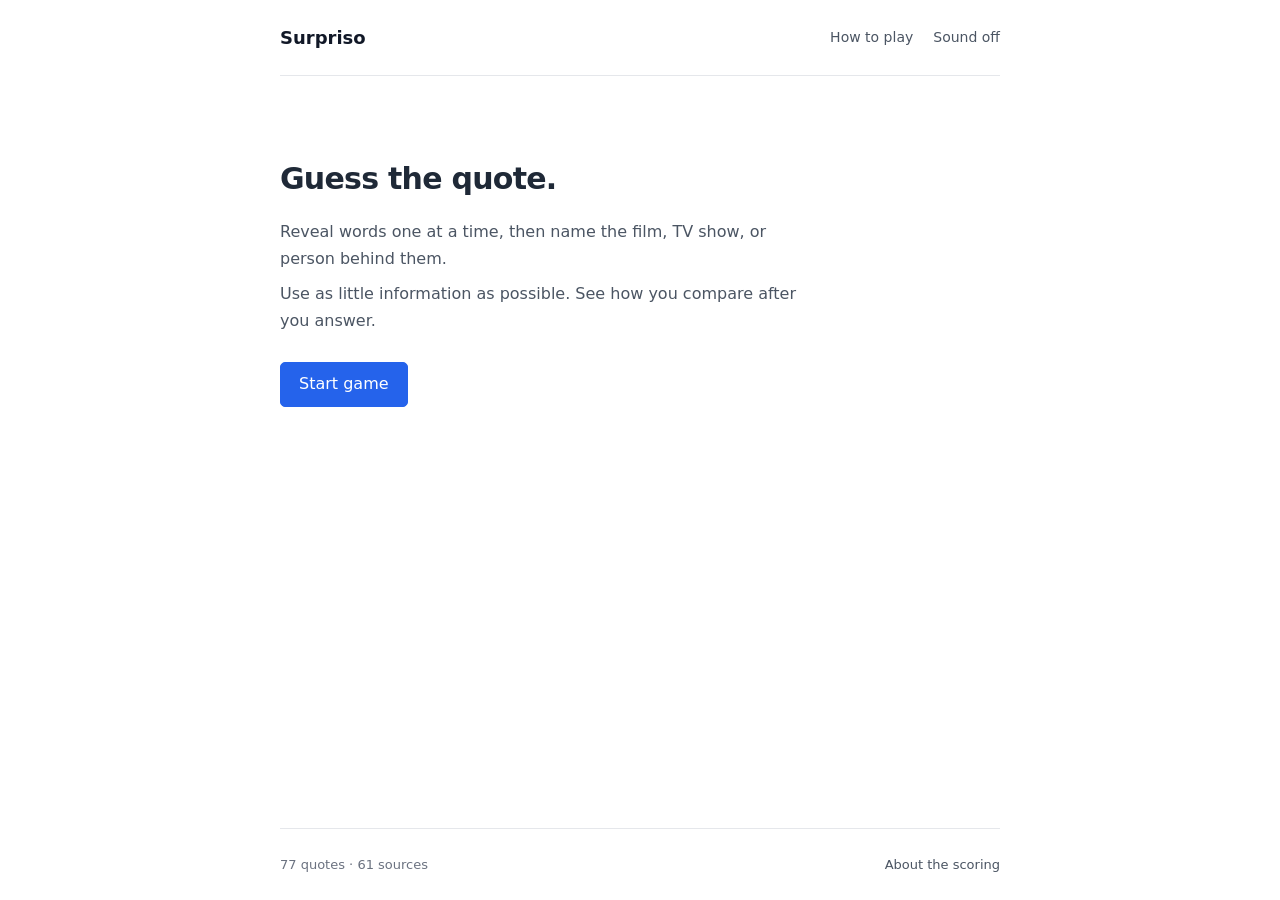
==== surpriso/index.html @ bad9308b "Publish Surpriso with independent Cloudflare scoring and results" ====
<!doctype html>
<html lang="en">
<head>
  <meta charset="UTF-8">
  <meta name="viewport" content="width=device-width, initial-scale=1">
  <meta name="theme-color" content="#ffffff">
  <meta name="description" content="Reveal words and guess the film, TV show, or person behind a famous quote.">
  <meta name="surpriso-api" content="https://surpriso-api.giditz08.workers.dev">
  <title>Surpriso — Every clue counts</title>
  <link rel="icon" type="image/svg+xml" href="data:image/svg+xml,%3Csvg xmlns='http://www.w3.org/2000/svg' viewBox='0 0 32 32'%3E%3Crect width='32' height='32' rx='6' fill='%23f3f4f6'/%3E%3Ctext x='6' y='26' font-family='Georgia,serif' font-size='30' fill='%231f2937'%3E%E2%80%9C%3C/text%3E%3C/svg%3E">
  <link rel="stylesheet" href="./style.css">
  <script type="module" src="./app.js"></script>
</head>
<body><div id="app"></div><noscript>This game needs JavaScript to reveal clues and check your answer.</noscript></body>
</html>
---- surpriso/style.css ----
:root{color-scheme:light;font-family:system-ui,-apple-system,BlinkMacSystemFont,"Segoe UI",sans-serif;font-size:16px;line-height:1.5;color:#1f2937;background:#fff;font-synthesis:none}
*{box-sizing:border-box}body{margin:0}button,input{font:inherit}button,a{touch-action:manipulation}button{cursor:pointer}button:disabled{cursor:default;opacity:.5}a{color:#2563eb}button:focus-visible,a:focus-visible,input:focus-visible{outline:3px solid #93c5fd;outline-offset:3px}h1,h2,h3,p{margin:0}h1{font-size:1.875rem;line-height:1.25;letter-spacing:-.025em}h1:focus{outline:none}h2{font-size:1.5rem;line-height:1.3}h3{font-size:1rem}button{border-radius:5px}::selection{background:#dbeafe}
.shell{max-width:768px;padding:0 24px;margin:0 auto;min-height:100svh;display:flex;flex-direction:column}.topbar{min-height:76px;display:flex;align-items:center;justify-content:space-between;gap:20px;border-bottom:1px solid #e5e7eb}.wordmark{font-size:1.125rem;font-weight:600;color:#111827;text-decoration:none;white-space:nowrap}.top-actions{display:flex;gap:20px;align-items:center}.quiet{border:0;background:none;color:#4b5563;padding:8px 0;font-size:.875rem;line-height:1.5}.quiet:hover{color:#111827;text-decoration:underline;text-underline-offset:3px}.main{flex:1;padding:40px 0 48px}.start-screen{max-width:520px;margin:44px 0}.start-screen h1{margin-bottom:20px}.intro{font-size:1rem;color:#4b5563;line-height:1.7;margin-top:8px}.start-screen .primary{margin-top:28px}.primary,.secondary{border:1px solid #d1d5db;min-height:44px;padding:10px 18px;font-size:1rem;line-height:1.4;font-weight:500;display:inline-flex;justify-content:center;align-items:center;text-decoration:none}.primary{background:#2563eb;border-color:#2563eb;color:#fff}.primary:hover:not(:disabled){background:#1d4ed8;border-color:#1d4ed8}.secondary{background:#fff;color:#374151}.secondary:hover:not(:disabled){background:#f9fafb}.footer{display:flex;justify-content:space-between;align-items:center;gap:16px;padding:18px 0;border-top:1px solid #e5e7eb;color:#6b7280;font-size:.8125rem}.footer .quiet{font-size:.8125rem}.skip{position:fixed;top:-100px;left:16px;z-index:5;padding:12px;background:#fff;color:#2563eb;border:1px solid #2563eb}.skip:focus{top:12px}
.play-top{display:flex;justify-content:space-between;align-items:center;gap:16px;margin-bottom:12px}.round-id{font-size:.875rem;color:#6b7280}.play-heading{margin-bottom:24px}.play-layout{display:flex;flex-direction:column;gap:24px}.play-layout>div{min-width:0}.quote-panel{border:1px solid #e5e7eb;border-radius:6px;background:#fafafa;padding:24px}.panel-label{display:flex;justify-content:space-between;gap:16px;flex-wrap:wrap;font-size:.8125rem;color:#6b7280;margin-bottom:24px}.quote-words{display:flex;flex-wrap:wrap;align-items:center;gap:12px 14px;min-height:96px;align-content:center;font-size:1.375rem;line-height:1.65;color:#111827}.quote-token{white-space:nowrap;display:inline-flex;align-items:center;min-height:36px}.hidden-word{display:inline-block;max-width:100%;min-width:12px;height:1.05em;border-bottom:2px solid #c4c9d1}.score-panel{padding:17px 0 0}.score-top{display:flex;align-items:baseline;justify-content:space-between;gap:20px;font-size:.875rem;color:#4b5563}.score-top strong{font-size:1.25rem;font-weight:600;color:#111827;font-variant-numeric:tabular-nums}.score-note{font-size:.8125rem;line-height:1.6;color:#6b7280;margin-top:3px}.section-label{font-size:.875rem;font-weight:500;margin-bottom:10px}.clue-options{display:grid;grid-template-columns:repeat(3,1fr);gap:10px;margin-bottom:20px}.clue-options button{border:1px solid #d1d5db;background:#fff;color:#374151;padding:11px 8px;line-height:1.5;font-size:.9375rem}.clue-options button:hover:not(:disabled){background:#f9fafb}.clue-options button[aria-pressed=true]{border-color:#2563eb;background:#eff6ff;color:#1d4ed8}.clue-options small{display:block;font-size:.8125rem;margin-top:3px;color:#6b7280}.controls{display:flex;gap:10px;flex-wrap:wrap}.controls>button{flex:1}.game-message{margin-top:12px;min-height:24px;font-size:.8125rem;line-height:1.6;color:#6b7280}.game-message:empty{display:none}.bottom-actions{display:flex;justify-content:space-between;gap:16px;margin-top:12px}.guess-box label{display:block;font-size:1rem;font-weight:500;margin-bottom:10px}.guess-box input{display:block;width:100%;padding:11px 13px;border:1px solid #9ca3af;border-radius:5px;color:#111827;background:#fff;font-size:1rem;line-height:1.5}.guess-box input::placeholder{color:#6b7280}.guess-box .primary{margin-top:18px}.form-hint{font-size:.875rem;color:#6b7280;margin-top:10px;line-height:1.6}.result-heading{margin-bottom:12px}.result-lead{font-size:1rem;color:#4b5563;margin-bottom:24px}.full-quote{margin:0;color:#111827;font-size:1.25rem;line-height:1.8}.credit{border-top:1px solid #e5e7eb;margin-top:24px;padding-top:20px}.credit strong{font-size:1rem;font-weight:600}.credit p{font-size:.875rem;line-height:1.6;color:#6b7280;margin-top:6px}.reference{display:inline-block;font-size:.875rem;margin-top:12px;text-underline-offset:3px}.result-stats{display:flex;gap:36px;border-top:1px solid #e5e7eb;padding-top:16px;margin-top:18px;flex-wrap:wrap}.result-stats span{display:block;font-size:.8125rem;color:#6b7280;margin-bottom:4px}.result-stats strong{font-weight:600}.result>.primary{margin-top:28px}
.dialog{background:#fff;color:#1f2937;border:1px solid #d1d5db;border-radius:8px;box-shadow:0 16px 48px #0002;width:min(560px,calc(100vw - 32px));padding:30px;max-height:85svh;overflow:auto}.dialog::backdrop{background:#11182766}.dialog h2{margin:4px 25px 22px 0}.dialog h3{margin:22px 0 8px}.dialog p{font-size:1rem;color:#4b5563;line-height:1.7}.dialog-close{position:absolute;right:12px;top:10px;font-size:26px;background:none;border:0;color:#6b7280;width:36px;height:36px}.dialog>.primary{margin-top:24px}.dialog-actions{display:flex;justify-content:flex-end;align-items:center;gap:20px;margin-top:24px}.sr-only{position:absolute;width:1px;height:1px;padding:0;margin:-1px;overflow:hidden;clip:rect(0,0,0,0);white-space:nowrap;border:0}
@media(max-width:480px){.shell{padding:0 18px}.topbar{min-height:76px;gap:12px;flex-wrap:wrap;padding:15px 0}.wordmark{font-size:1rem}.top-actions{gap:14px}.top-actions .quiet{font-size:.8125rem}.main{padding:28px 0 36px}.start-screen{margin:28px 0}.quote-panel{padding:20px 16px}.panel-label{gap:8px;font-size:.8125rem}.quote-words{font-size:1.25rem;gap:10px 12px}.clue-options{gap:8px}.clue-options small{font-size:.75rem}.controls{flex-direction:column}.footer{flex-wrap:wrap;gap:4px}.dialog{padding:24px}.dialog-actions{gap:16px}h1{font-size:1.625rem}}
.model-note{font-size:.875rem;color:#6b7280;line-height:1.6;margin-top:18px;max-width:520px}.model-feedback{display:flex;justify-content:space-between;align-items:center;gap:16px;margin-top:16px;padding:12px 14px;background:#eff6ff;border:1px solid #bfdbfe;border-radius:5px;font-size:.875rem;color:#1e40af}.model-error{font-size:.875rem;line-height:1.6;color:#b42318;background:#fff5f5;border:1px solid #fecaca;padding:12px 14px;border-radius:5px;margin-top:16px}.model-feedback .quiet{color:inherit;flex-shrink:0}.result-stats{gap:24px}.result-stats>div{flex:1;min-width:160px}
.community-results{border-top:1px solid #e5e7eb;margin-top:28px;padding-top:24px}.results-heading{display:flex;align-items:baseline;justify-content:space-between;gap:14px;flex-wrap:wrap}.results-heading h2,.community-results h2{font-size:1.125rem}.results-heading span{font-size:.875rem;color:#6b7280}.comparison{font-size:.9375rem;line-height:1.6;margin-top:10px;color:#4b5563}.histogram{display:block;width:100%;height:auto;margin:24px 0 14px;overflow:visible}.histogram text{font:14px system-ui,sans-serif;fill:#6b7280}.histogram .you-label{font-weight:600;fill:#1d4ed8}.histogram .chart-caption{fill:#4b5563}.success-rate>strong{font-size:2.25rem;line-height:1.2;font-weight:600;color:#111827;font-variant-numeric:tabular-nums}.success-rate>p{margin-top:8px}.success-rate .score-note{margin-top:10px}

@media(max-width:480px){.histogram text{font-size:24px}}
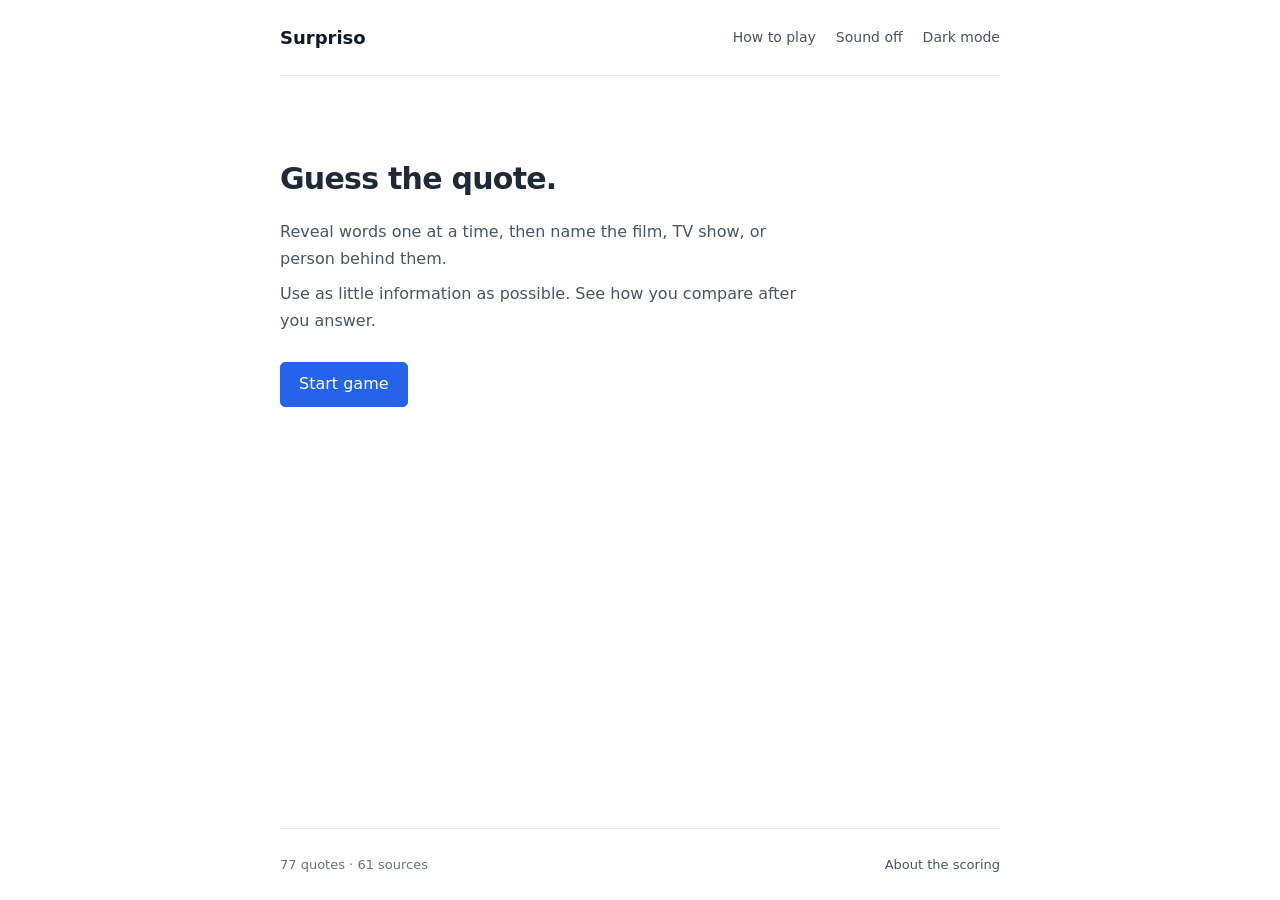
==== commit 93d18fad: "Add persistent light and dark themes to Surpriso" ====
--- a/surpriso/index.html
+++ b/surpriso/index.html
@@ -7,6 +7,16 @@
   <meta name="description" content="Reveal words and guess the film, TV show, or person behind a famous quote.">
   <meta name="surpriso-api" content="https://surpriso-api.giditz08.workers.dev">
   <title>Surpriso — Every clue counts</title>
+  <script>
+    // Apply the saved theme before styles load to avoid a bright flash.
+    (() => {
+      let saved;
+      try { saved = localStorage.getItem('surpriso-theme'); } catch {}
+      const dark = saved === 'dark' || (saved !== 'light' && matchMedia('(prefers-color-scheme: dark)').matches);
+      document.documentElement.dataset.theme = dark ? 'dark' : 'light';
+      document.querySelector('meta[name="theme-color"]').content = dark ? '#111827' : '#ffffff';
+    })();
+  </script>
   <link rel="icon" type="image/svg+xml" href="data:image/svg+xml,%3Csvg xmlns='http://www.w3.org/2000/svg' viewBox='0 0 32 32'%3E%3Crect width='32' height='32' rx='6' fill='%23f3f4f6'/%3E%3Ctext x='6' y='26' font-family='Georgia,serif' font-size='30' fill='%231f2937'%3E%E2%80%9C%3C/text%3E%3C/svg%3E">
   <link rel="stylesheet" href="./style.css">
   <script type="module" src="./app.js"></script>
--- a/surpriso/style.css
+++ b/surpriso/style.css
@@ -1,10 +1,30 @@
-:root{color-scheme:light;font-family:system-ui,-apple-system,BlinkMacSystemFont,"Segoe UI",sans-serif;font-size:16px;line-height:1.5;color:#1f2937;background:#fff;font-synthesis:none}
-*{box-sizing:border-box}body{margin:0}button,input{font:inherit}button,a{touch-action:manipulation}button{cursor:pointer}button:disabled{cursor:default;opacity:.5}a{color:#2563eb}button:focus-visible,a:focus-visible,input:focus-visible{outline:3px solid #93c5fd;outline-offset:3px}h1,h2,h3,p{margin:0}h1{font-size:1.875rem;line-height:1.25;letter-spacing:-.025em}h1:focus{outline:none}h2{font-size:1.5rem;line-height:1.3}h3{font-size:1rem}button{border-radius:5px}::selection{background:#dbeafe}
-.shell{max-width:768px;padding:0 24px;margin:0 auto;min-height:100svh;display:flex;flex-direction:column}.topbar{min-height:76px;display:flex;align-items:center;justify-content:space-between;gap:20px;border-bottom:1px solid #e5e7eb}.wordmark{font-size:1.125rem;font-weight:600;color:#111827;text-decoration:none;white-space:nowrap}.top-actions{display:flex;gap:20px;align-items:center}.quiet{border:0;background:none;color:#4b5563;padding:8px 0;font-size:.875rem;line-height:1.5}.quiet:hover{color:#111827;text-decoration:underline;text-underline-offset:3px}.main{flex:1;padding:40px 0 48px}.start-screen{max-width:520px;margin:44px 0}.start-screen h1{margin-bottom:20px}.intro{font-size:1rem;color:#4b5563;line-height:1.7;margin-top:8px}.start-screen .primary{margin-top:28px}.primary,.secondary{border:1px solid #d1d5db;min-height:44px;padding:10px 18px;font-size:1rem;line-height:1.4;font-weight:500;display:inline-flex;justify-content:center;align-items:center;text-decoration:none}.primary{background:#2563eb;border-color:#2563eb;color:#fff}.primary:hover:not(:disabled){background:#1d4ed8;border-color:#1d4ed8}.secondary{background:#fff;color:#374151}.secondary:hover:not(:disabled){background:#f9fafb}.footer{display:flex;justify-content:space-between;align-items:center;gap:16px;padding:18px 0;border-top:1px solid #e5e7eb;color:#6b7280;font-size:.8125rem}.footer .quiet{font-size:.8125rem}.skip{position:fixed;top:-100px;left:16px;z-index:5;padding:12px;background:#fff;color:#2563eb;border:1px solid #2563eb}.skip:focus{top:12px}
-.play-top{display:flex;justify-content:space-between;align-items:center;gap:16px;margin-bottom:12px}.round-id{font-size:.875rem;color:#6b7280}.play-heading{margin-bottom:24px}.play-layout{display:flex;flex-direction:column;gap:24px}.play-layout>div{min-width:0}.quote-panel{border:1px solid #e5e7eb;border-radius:6px;background:#fafafa;padding:24px}.panel-label{display:flex;justify-content:space-between;gap:16px;flex-wrap:wrap;font-size:.8125rem;color:#6b7280;margin-bottom:24px}.quote-words{display:flex;flex-wrap:wrap;align-items:center;gap:12px 14px;min-height:96px;align-content:center;font-size:1.375rem;line-height:1.65;color:#111827}.quote-token{white-space:nowrap;display:inline-flex;align-items:center;min-height:36px}.hidden-word{display:inline-block;max-width:100%;min-width:12px;height:1.05em;border-bottom:2px solid #c4c9d1}.score-panel{padding:17px 0 0}.score-top{display:flex;align-items:baseline;justify-content:space-between;gap:20px;font-size:.875rem;color:#4b5563}.score-top strong{font-size:1.25rem;font-weight:600;color:#111827;font-variant-numeric:tabular-nums}.score-note{font-size:.8125rem;line-height:1.6;color:#6b7280;margin-top:3px}.section-label{font-size:.875rem;font-weight:500;margin-bottom:10px}.clue-options{display:grid;grid-template-columns:repeat(3,1fr);gap:10px;margin-bottom:20px}.clue-options button{border:1px solid #d1d5db;background:#fff;color:#374151;padding:11px 8px;line-height:1.5;font-size:.9375rem}.clue-options button:hover:not(:disabled){background:#f9fafb}.clue-options button[aria-pressed=true]{border-color:#2563eb;background:#eff6ff;color:#1d4ed8}.clue-options small{display:block;font-size:.8125rem;margin-top:3px;color:#6b7280}.controls{display:flex;gap:10px;flex-wrap:wrap}.controls>button{flex:1}.game-message{margin-top:12px;min-height:24px;font-size:.8125rem;line-height:1.6;color:#6b7280}.game-message:empty{display:none}.bottom-actions{display:flex;justify-content:space-between;gap:16px;margin-top:12px}.guess-box label{display:block;font-size:1rem;font-weight:500;margin-bottom:10px}.guess-box input{display:block;width:100%;padding:11px 13px;border:1px solid #9ca3af;border-radius:5px;color:#111827;background:#fff;font-size:1rem;line-height:1.5}.guess-box input::placeholder{color:#6b7280}.guess-box .primary{margin-top:18px}.form-hint{font-size:.875rem;color:#6b7280;margin-top:10px;line-height:1.6}.result-heading{margin-bottom:12px}.result-lead{font-size:1rem;color:#4b5563;margin-bottom:24px}.full-quote{margin:0;color:#111827;font-size:1.25rem;line-height:1.8}.credit{border-top:1px solid #e5e7eb;margin-top:24px;padding-top:20px}.credit strong{font-size:1rem;font-weight:600}.credit p{font-size:.875rem;line-height:1.6;color:#6b7280;margin-top:6px}.reference{display:inline-block;font-size:.875rem;margin-top:12px;text-underline-offset:3px}.result-stats{display:flex;gap:36px;border-top:1px solid #e5e7eb;padding-top:16px;margin-top:18px;flex-wrap:wrap}.result-stats span{display:block;font-size:.8125rem;color:#6b7280;margin-bottom:4px}.result-stats strong{font-weight:600}.result>.primary{margin-top:28px}
-.dialog{background:#fff;color:#1f2937;border:1px solid #d1d5db;border-radius:8px;box-shadow:0 16px 48px #0002;width:min(560px,calc(100vw - 32px));padding:30px;max-height:85svh;overflow:auto}.dialog::backdrop{background:#11182766}.dialog h2{margin:4px 25px 22px 0}.dialog h3{margin:22px 0 8px}.dialog p{font-size:1rem;color:#4b5563;line-height:1.7}.dialog-close{position:absolute;right:12px;top:10px;font-size:26px;background:none;border:0;color:#6b7280;width:36px;height:36px}.dialog>.primary{margin-top:24px}.dialog-actions{display:flex;justify-content:flex-end;align-items:center;gap:20px;margin-top:24px}.sr-only{position:absolute;width:1px;height:1px;padding:0;margin:-1px;overflow:hidden;clip:rect(0,0,0,0);white-space:nowrap;border:0}
+:root{
+  color-scheme:light;
+  --background:#fff;--panel:#fafafa;--hover:#f9fafb;
+  --text:#1f2937;--heading:#111827;--secondary-text:#4b5563;--muted:#6b7280;--control-text:#374151;
+  --border:#e5e7eb;--control-border:#d1d5db;--input-border:#9ca3af;--blank:#c4c9d1;
+  --accent:#2563eb;--accent-strong:#1d4ed8;--button:#2563eb;--button-hover:#1d4ed8;--focus:#93c5fd;--selection:#dbeafe;
+  --tint:#eff6ff;--info-border:#bfdbfe;--info-text:#1e40af;
+  --error-text:#b42318;--error-background:#fff5f5;--error-border:#fecaca;
+  --shadow:#0002;--backdrop:#11182766;--chart-bar:#d1d5db;--chart-highlight:#93c5fd;
+}
+:root[data-theme="dark"]{
+  color-scheme:dark;
+  --background:#111827;--panel:#1b2433;--hover:#263244;
+  --text:#e5e7eb;--heading:#f9fafb;--secondary-text:#c4cbd6;--muted:#a5b0c0;--control-text:#e5e7eb;
+  --border:#344154;--control-border:#526176;--input-border:#728096;--blank:#8995a6;
+  --accent:#93c5fd;--accent-strong:#bfdbfe;--button:#2563eb;--button-hover:#1d4ed8;--focus:#93c5fd;--selection:#264d7b;
+  --tint:#203653;--info-border:#45658e;--info-text:#bfdbfe;
+  --error-text:#fecaca;--error-background:#3d222b;--error-border:#9e4a58;
+  --shadow:#0006;--backdrop:#0009;--chart-bar:#65758c;--chart-highlight:#93c5fd;
+}
+:root{font-family:system-ui,-apple-system,BlinkMacSystemFont,"Segoe UI",sans-serif;font-size:16px;line-height:1.5;color:var(--text);background:var(--background);font-synthesis:none}
+*{box-sizing:border-box}body{margin:0}button,input{font:inherit}button,a{touch-action:manipulation}button{cursor:pointer}button:disabled{cursor:default;opacity:.5}a{color:var(--accent)}button:focus-visible,a:focus-visible,input:focus-visible{outline:3px solid var(--focus);outline-offset:3px}h1,h2,h3,p{margin:0}h1{font-size:1.875rem;line-height:1.25;letter-spacing:-.025em}h1:focus{outline:none}h2{font-size:1.5rem;line-height:1.3}h3{font-size:1rem}button{border-radius:5px}::selection{background:var(--selection)}
+.shell{max-width:768px;padding:0 24px;margin:0 auto;min-height:100svh;display:flex;flex-direction:column}.topbar{min-height:76px;display:flex;align-items:center;justify-content:space-between;gap:20px;border-bottom:1px solid var(--border)}.wordmark{font-size:1.125rem;font-weight:600;color:var(--heading);text-decoration:none;white-space:nowrap}.top-actions{display:flex;gap:20px;align-items:center}.quiet{border:0;background:none;color:var(--secondary-text);padding:8px 0;font-size:.875rem;line-height:1.5}.quiet:hover{color:var(--heading);text-decoration:underline;text-underline-offset:3px}.main{flex:1;padding:40px 0 48px}.start-screen{max-width:520px;margin:44px 0}.start-screen h1{margin-bottom:20px}.intro{font-size:1rem;color:var(--secondary-text);line-height:1.7;margin-top:8px}.start-screen .primary{margin-top:28px}.primary,.secondary{border:1px solid var(--control-border);min-height:44px;padding:10px 18px;font-size:1rem;line-height:1.4;font-weight:500;display:inline-flex;justify-content:center;align-items:center;text-decoration:none}.primary{background:var(--button);border-color:var(--button);color:#fff}.primary:hover:not(:disabled){background:var(--button-hover);border-color:var(--button-hover)}.secondary{background:var(--background);color:var(--control-text)}.secondary:hover:not(:disabled){background:var(--hover)}.footer{display:flex;justify-content:space-between;align-items:center;gap:16px;padding:18px 0;border-top:1px solid var(--border);color:var(--muted);font-size:.8125rem}.footer .quiet{font-size:.8125rem}.skip{position:fixed;top:-100px;left:16px;z-index:5;padding:12px;background:var(--background);color:var(--accent);border:1px solid var(--accent)}.skip:focus{top:12px}
+.play-top{display:flex;justify-content:space-between;align-items:center;gap:16px;margin-bottom:12px}.round-id{font-size:.875rem;color:var(--muted)}.play-heading{margin-bottom:24px}.play-layout{display:flex;flex-direction:column;gap:24px}.play-layout>div{min-width:0}.quote-panel{border:1px solid var(--border);border-radius:6px;background:var(--panel);padding:24px}.panel-label{display:flex;justify-content:space-between;gap:16px;flex-wrap:wrap;font-size:.8125rem;color:var(--muted);margin-bottom:24px}.quote-words{display:flex;flex-wrap:wrap;align-items:center;gap:12px 14px;min-height:96px;align-content:center;font-size:1.375rem;line-height:1.65;color:var(--heading)}.quote-token{white-space:nowrap;display:inline-flex;align-items:center;min-height:36px}.hidden-word{display:inline-block;max-width:100%;min-width:12px;height:1.05em;border-bottom:2px solid var(--blank)}.score-panel{padding:17px 0 0}.score-top{display:flex;align-items:baseline;justify-content:space-between;gap:20px;font-size:.875rem;color:var(--secondary-text)}.score-top strong{font-size:1.25rem;font-weight:600;color:var(--heading);font-variant-numeric:tabular-nums}.score-note{font-size:.8125rem;line-height:1.6;color:var(--muted);margin-top:3px}.section-label{font-size:.875rem;font-weight:500;margin-bottom:10px}.clue-options{display:grid;grid-template-columns:repeat(3,1fr);gap:10px;margin-bottom:20px}.clue-options button{border:1px solid var(--control-border);background:var(--background);color:var(--control-text);padding:11px 8px;line-height:1.5;font-size:.9375rem}.clue-options button:hover:not(:disabled){background:var(--hover)}.clue-options button[aria-pressed=true]{border-color:var(--accent);background:var(--tint);color:var(--accent-strong)}.clue-options small{display:block;font-size:.8125rem;margin-top:3px;color:var(--muted)}.controls{display:flex;gap:10px;flex-wrap:wrap}.controls>button{flex:1}.game-message{margin-top:12px;min-height:24px;font-size:.8125rem;line-height:1.6;color:var(--muted)}.game-message:empty{display:none}.bottom-actions{display:flex;justify-content:space-between;gap:16px;margin-top:12px}.guess-box label{display:block;font-size:1rem;font-weight:500;margin-bottom:10px}.guess-box input{display:block;width:100%;padding:11px 13px;border:1px solid var(--input-border);border-radius:5px;color:var(--heading);background:var(--background);font-size:1rem;line-height:1.5}.guess-box input::placeholder{color:var(--muted)}.guess-box .primary{margin-top:18px}.form-hint{font-size:.875rem;color:var(--muted);margin-top:10px;line-height:1.6}.result-heading{margin-bottom:12px}.result-lead{font-size:1rem;color:var(--secondary-text);margin-bottom:24px}.full-quote{margin:0;color:var(--heading);font-size:1.25rem;line-height:1.8}.credit{border-top:1px solid var(--border);margin-top:24px;padding-top:20px}.credit strong{font-size:1rem;font-weight:600}.credit p{font-size:.875rem;line-height:1.6;color:var(--muted);margin-top:6px}.reference{display:inline-block;font-size:.875rem;margin-top:12px;text-underline-offset:3px}.result-stats{display:flex;gap:36px;border-top:1px solid var(--border);padding-top:16px;margin-top:18px;flex-wrap:wrap}.result-stats span{display:block;font-size:.8125rem;color:var(--muted);margin-bottom:4px}.result-stats strong{font-weight:600}.result>.primary{margin-top:28px}
+.dialog{background:var(--background);color:var(--text);border:1px solid var(--control-border);border-radius:8px;box-shadow:0 16px 48px var(--shadow);width:min(560px,calc(100vw - 32px));padding:30px;max-height:85svh;overflow:auto}.dialog::backdrop{background:var(--backdrop)}.dialog h2{margin:4px 25px 22px 0}.dialog h3{margin:22px 0 8px}.dialog p{font-size:1rem;color:var(--secondary-text);line-height:1.7}.dialog-close{position:absolute;right:12px;top:10px;font-size:26px;background:none;border:0;color:var(--muted);width:36px;height:36px}.dialog>.primary{margin-top:24px}.dialog-actions{display:flex;justify-content:flex-end;align-items:center;gap:20px;margin-top:24px}.sr-only{position:absolute;width:1px;height:1px;padding:0;margin:-1px;overflow:hidden;clip:rect(0,0,0,0);white-space:nowrap;border:0}
 @media(max-width:480px){.shell{padding:0 18px}.topbar{min-height:76px;gap:12px;flex-wrap:wrap;padding:15px 0}.wordmark{font-size:1rem}.top-actions{gap:14px}.top-actions .quiet{font-size:.8125rem}.main{padding:28px 0 36px}.start-screen{margin:28px 0}.quote-panel{padding:20px 16px}.panel-label{gap:8px;font-size:.8125rem}.quote-words{font-size:1.25rem;gap:10px 12px}.clue-options{gap:8px}.clue-options small{font-size:.75rem}.controls{flex-direction:column}.footer{flex-wrap:wrap;gap:4px}.dialog{padding:24px}.dialog-actions{gap:16px}h1{font-size:1.625rem}}
-.model-note{font-size:.875rem;color:#6b7280;line-height:1.6;margin-top:18px;max-width:520px}.model-feedback{display:flex;justify-content:space-between;align-items:center;gap:16px;margin-top:16px;padding:12px 14px;background:#eff6ff;border:1px solid #bfdbfe;border-radius:5px;font-size:.875rem;color:#1e40af}.model-error{font-size:.875rem;line-height:1.6;color:#b42318;background:#fff5f5;border:1px solid #fecaca;padding:12px 14px;border-radius:5px;margin-top:16px}.model-feedback .quiet{color:inherit;flex-shrink:0}.result-stats{gap:24px}.result-stats>div{flex:1;min-width:160px}
-.community-results{border-top:1px solid #e5e7eb;margin-top:28px;padding-top:24px}.results-heading{display:flex;align-items:baseline;justify-content:space-between;gap:14px;flex-wrap:wrap}.results-heading h2,.community-results h2{font-size:1.125rem}.results-heading span{font-size:.875rem;color:#6b7280}.comparison{font-size:.9375rem;line-height:1.6;margin-top:10px;color:#4b5563}.histogram{display:block;width:100%;height:auto;margin:24px 0 14px;overflow:visible}.histogram text{font:14px system-ui,sans-serif;fill:#6b7280}.histogram .you-label{font-weight:600;fill:#1d4ed8}.histogram .chart-caption{fill:#4b5563}.success-rate>strong{font-size:2.25rem;line-height:1.2;font-weight:600;color:#111827;font-variant-numeric:tabular-nums}.success-rate>p{margin-top:8px}.success-rate .score-note{margin-top:10px}
+.model-note{font-size:.875rem;color:var(--muted);line-height:1.6;margin-top:18px;max-width:520px}.model-feedback{display:flex;justify-content:space-between;align-items:center;gap:16px;margin-top:16px;padding:12px 14px;background:var(--tint);border:1px solid var(--info-border);border-radius:5px;font-size:.875rem;color:var(--info-text)}.model-error{font-size:.875rem;line-height:1.6;color:var(--error-text);background:var(--error-background);border:1px solid var(--error-border);padding:12px 14px;border-radius:5px;margin-top:16px}.model-feedback .quiet{color:inherit;flex-shrink:0}.result-stats{gap:24px}.result-stats>div{flex:1;min-width:160px}
+.community-results{border-top:1px solid var(--border);margin-top:28px;padding-top:24px}.results-heading{display:flex;align-items:baseline;justify-content:space-between;gap:14px;flex-wrap:wrap}.results-heading h2,.community-results h2{font-size:1.125rem}.results-heading span{font-size:.875rem;color:var(--muted)}.comparison{font-size:.9375rem;line-height:1.6;margin-top:10px;color:var(--secondary-text)}.histogram{display:block;width:100%;height:auto;margin:24px 0 14px;overflow:visible}.histogram text{font:14px system-ui,sans-serif;fill:var(--muted)}.histogram .you-label{font-weight:600;fill:var(--accent-strong)}.histogram .chart-caption{fill:var(--secondary-text)}.success-rate>strong{font-size:2.25rem;line-height:1.2;font-weight:600;color:var(--heading);font-variant-numeric:tabular-nums}.success-rate>p{margin-top:8px}.success-rate .score-note{margin-top:10px}
 
 @media(max-width:480px){.histogram text{font-size:24px}}
